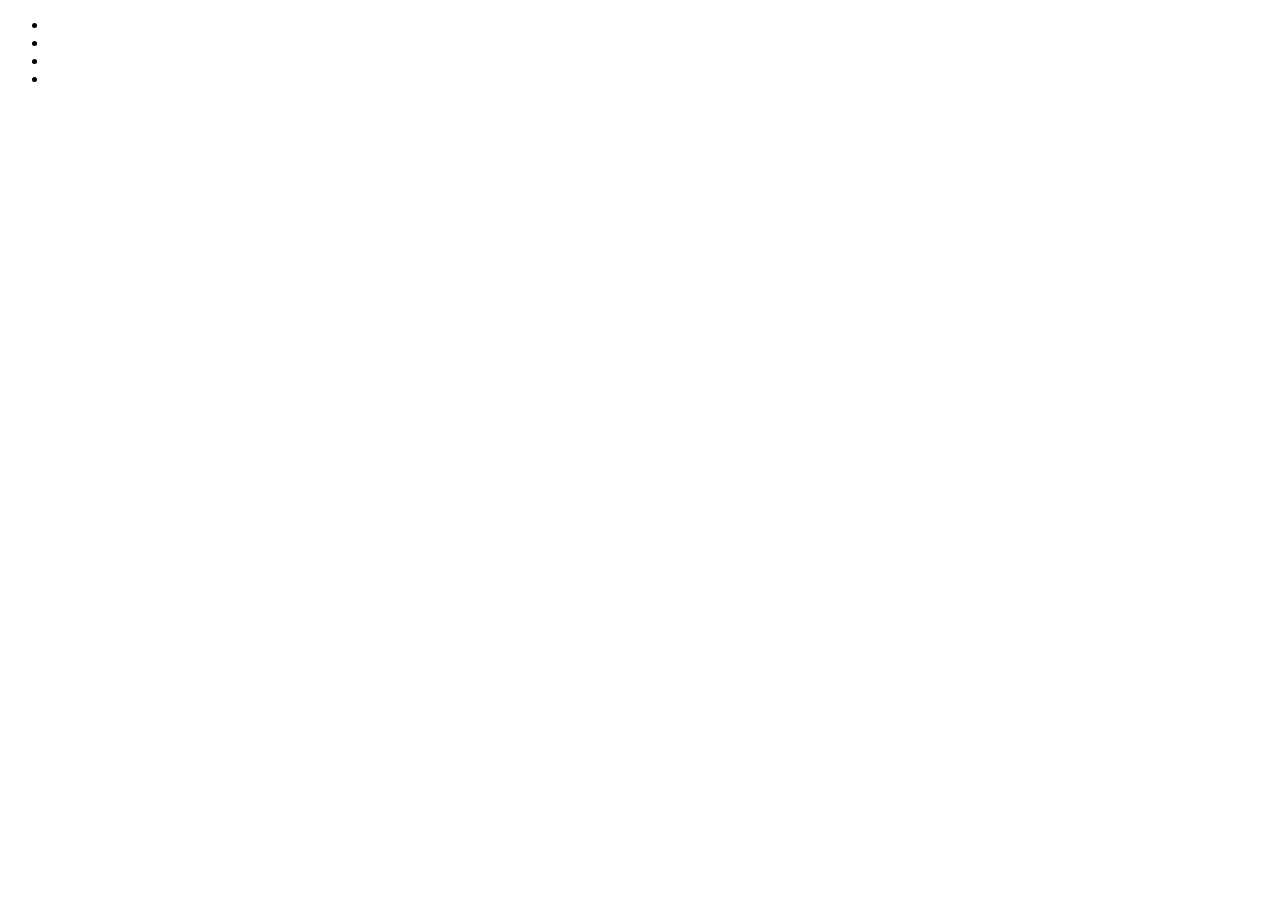
==== history.html @ ae3ece66 "Struktur dasar html" ====
<!DOCTYPE html>
<html lang="id">
<head>
    <meta charset="UTF-8">
    <title></title>
</head>
<body>

    <nav>
        <ul>
            <li><a href=""></a></li>
            <li><a href=""></a></li>
            <li><a href=""></a></li>
            <li><a href=""></a></li>
        </ul>
    </nav>

    <header>
        <h1></h1>
        <p></p>
    </header>

    <main>
        <section>
            <h3></h3>
            <img src="" alt="">
            <h2></h2>
            <p></p>
        </section>
    </main>

    <footer>
        <p></p>
    </footer>

</body>
</html>
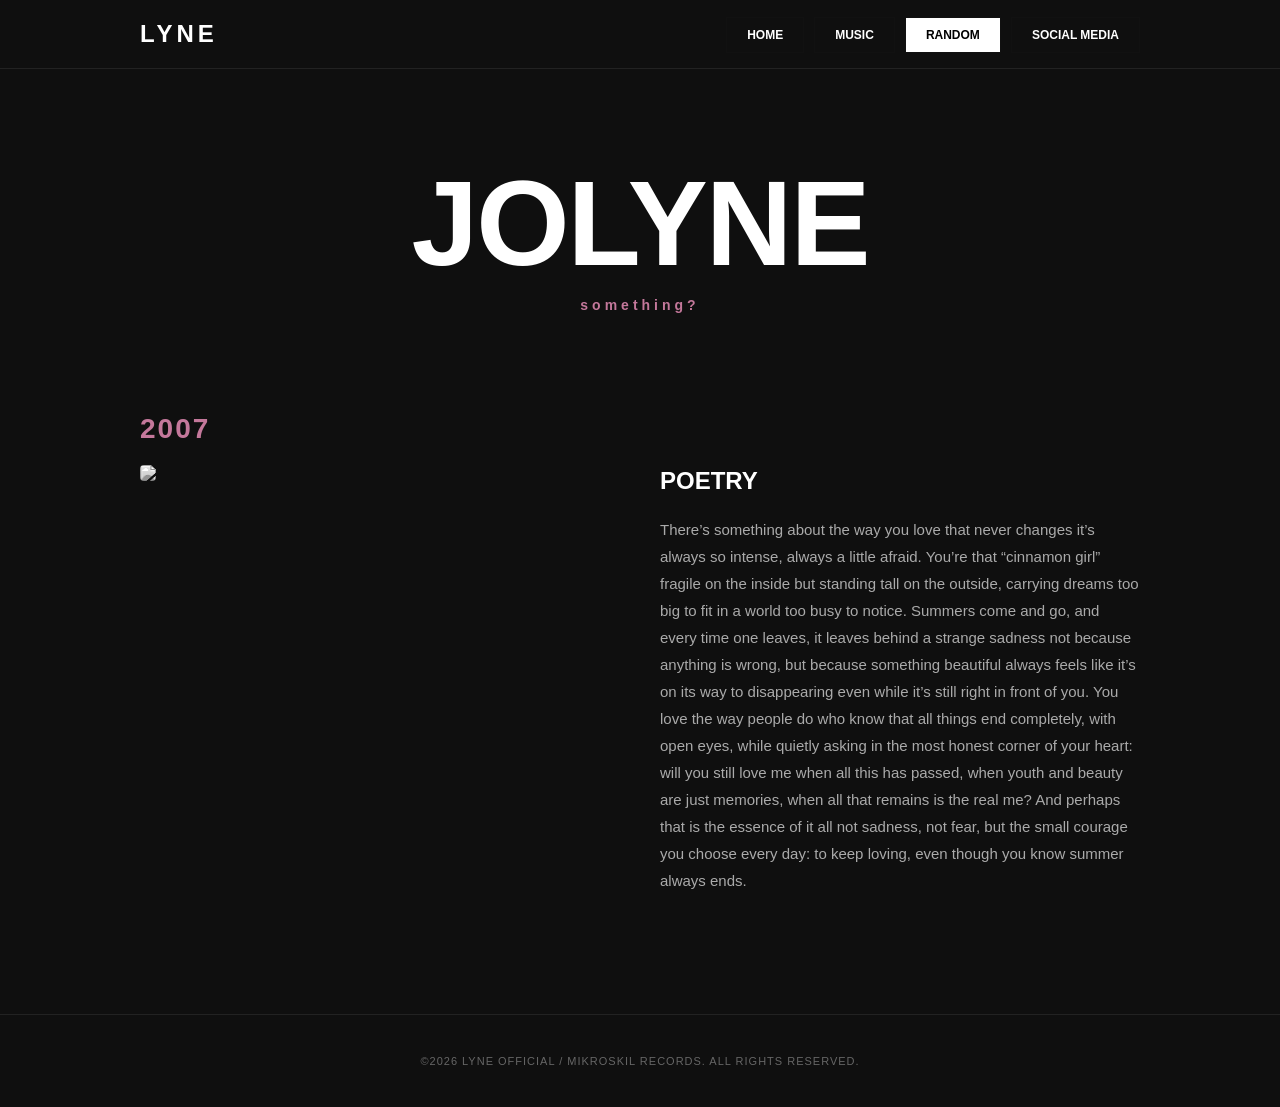
==== commit 13131035: "Penambahan feature content" ====
--- a/history.html
+++ b/history.html
@@ -2,35 +2,50 @@
 <html lang="id">
 <head>
     <meta charset="UTF-8">
-    <title></title>
+    <title>Lyne</title>
+    <link rel="shortcut icon" href="https://cdn-icons-png.flaticon.com/128/18291/18291644.png" type="image/x-icon">
+    <link rel="stylesheet" href="style_history.css">
 </head>
 <body>
 
-    <nav>
-        <ul>
-            <li><a href=""></a></li>
-            <li><a href=""></a></li>
-            <li><a href=""></a></li>
-            <li><a href=""></a></li>
-        </ul>
+    <nav class="navbar">
+        <div class="nav-container">
+            <div class="logo">Lyne</div>
+            <ul class="menu">
+                <li><a href="index.html">Home</a></li>
+                <li><a href="music.html">Music</a></li>
+                <li><a href="history.html" class="aktif">Random</a></li>
+                <li><a href="social_media.html">Social media</a></li>
+            </ul>
+        </div>
     </nav>
 
-    <header>
-        <h1></h1>
-        <p></p>
+    <header class="header-raksasa">
+        <h1 class="teks-raksasa">Jolyne</h1>
+        <p class="sub-header-pink">something?</p>
     </header>
 
-    <main>
-        <section>
-            <h3></h3>
-            <img src="" alt="">
-            <h2></h2>
-            <p></p>
+    <main class="wadah-konten">
+        
+        <section class="sejarah-item">
+            <h3 class="tahun-sejarah">2007</h3>
+            
+            <div class="konten-dua-kolom">
+                <div class="kolom-foto">
+                    <img src="https://i.pinimg.com/webp/736x/d5/48/95/d548958d2193b9b6ae749dfb515aed27.webp">
+                </div>
+                
+                <div class="kolom-penjelasan">
+                    <h2 class="judul-penjelasan">poetry</h2>
+                    <p>There’s something about the way you love that never changes it’s always so intense, always a little afraid. You’re that “cinnamon girl” fragile on the inside but standing tall on the outside, carrying dreams too big to fit in a world too busy to notice. Summers come and go, and every time one leaves, it leaves behind a strange sadness not because anything is wrong, but because something beautiful always feels like it’s on its way to disappearing even while it’s still right in front of you. You love the way people do who know that all things end  completely, with open eyes, while quietly asking in the most honest corner of your heart: will you still love me when all this has passed, when youth and beauty are just memories, when all that remains is the real me? And perhaps that is the essence of it all not sadness, not fear, but the small courage you choose every day: to keep loving, even though you know summer always ends.</p>
+                </div>
+            </div>
         </section>
+
     </main>
 
-    <footer>
-        <p></p>
+    <footer class="site-footer">
+        <p> &copy;2026 LYNE OFFICIAL / MIKROSKIL RECORDS. ALL RIGHTS RESERVED.</p>
     </footer>
 
 </body>
--- a/style_history.css
+++ b/style_history.css
@@ -0,0 +1,151 @@
+* {
+  margin: 0;
+  padding: 0;
+  box-sizing: border-box;
+}
+
+body {
+  font-family: "Helvetica Neue", Arial, sans-serif;
+  background-color: #0f0f0f;
+  color: white;
+}
+
+.navbar {
+  background-color: #0f0f0f;
+  border-bottom: 1px solid #222;
+}
+
+.nav-container {
+  display: flex;
+  justify-content: space-between;
+  align-items: center;
+  max-width: 1000px;
+  margin: 0 auto;
+  width: 90%;
+  padding: 20px 0;
+}
+
+.logo {
+  font-size: 24px;
+  font-weight: bold;
+  letter-spacing: 4px;
+  text-transform: uppercase;
+}
+
+.menu {
+  display: flex;
+  list-style: none;
+  gap: 10px;
+}
+
+.menu a {
+  color: white;
+  text-decoration: none;
+  font-size: 12px;
+  font-weight: bold;
+  padding: 10px 20px;
+  border: 1px solid #111;
+  text-transform: uppercase;
+  transition: all 0.3s ease;
+}
+
+.menu a.aktif {
+  background-color: white;
+  color: black;
+}
+
+.menu a:hover:not(.aktif) {
+  border-color: white;
+}
+
+.header-raksasa {
+  text-align: center;
+  padding: 100px 20px 60px 20px;
+}
+
+.teks-raksasa {
+  font-size: 120px;
+  font-weight: 900;
+  line-height: 0.9;
+  letter-spacing: -2px;
+  margin-bottom: 20px;
+  text-transform: uppercase;
+}
+
+.sub-header-pink {
+  color: #c4789b;
+  font-weight: bold;
+  letter-spacing: 4px;
+  font-size: 14px;
+}
+
+.wadah-konten {
+  max-width: 1000px;
+  margin: 0 auto 80px auto;
+  width: 90%;
+}
+
+.sejarah-item {
+  margin-top: 40px;
+}
+
+.tahun-sejarah {
+  color: #c4789b;
+  font-size: 28px;
+  font-weight: bold;
+  margin-bottom: 20px;
+  letter-spacing: 2px;
+}
+
+.konten-dua-kolom {
+  display: flex;
+  gap: 40px;
+  align-items: flex-start;
+}
+
+.kolom-foto {
+  flex: 1;
+}
+
+.kolom-foto img {
+  width: 100%;
+  height: auto;
+  filter: grayscale(100%);
+  border-radius: 4px;
+}
+
+.kolom-penjelasan {
+  flex: 1;
+  display: flex;
+  flex-direction: column;
+  justify-content: flex-start;
+}
+
+.judul-penjelasan {
+  font-size: 24px;
+  margin-bottom: 20px;
+  line-height: 1.3;
+  text-transform: uppercase;
+}
+
+.kolom-penjelasan p {
+  color: #aaa;
+  font-size: 15px;
+  line-height: 1.8;
+  margin-bottom: 20px;
+}
+
+.site-footer {
+  margin-top: 100px;
+  background-color: #0f0f0f;
+  border-top: 1px solid #222;
+  padding: 40px 20px;
+  text-align: center;
+}
+
+.site-footer p {
+  color: #666;
+  font-size: 11px;
+  letter-spacing: 1px;
+  text-transform: uppercase;
+}
